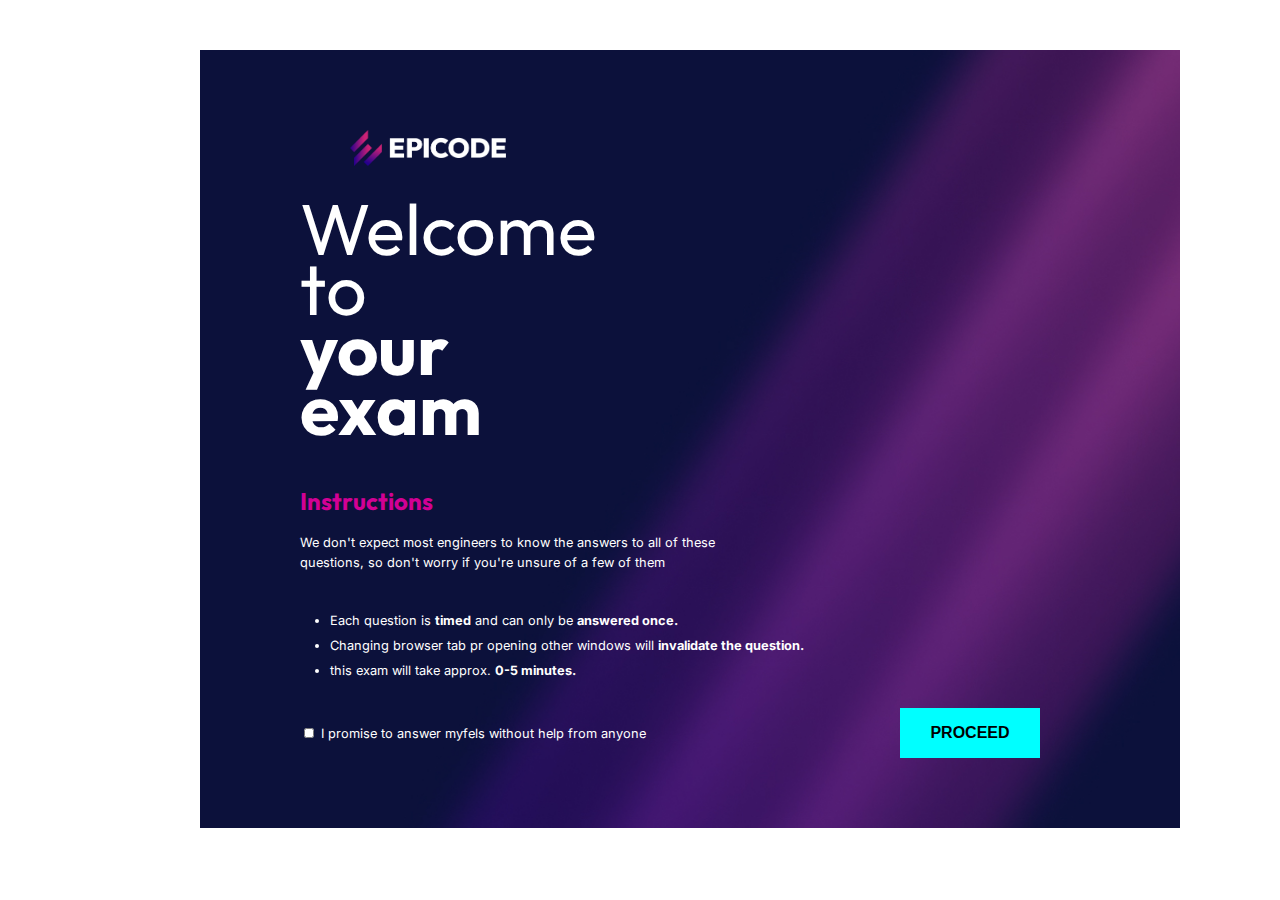
==== build week/index.html @ 97aa7804 "Unionepag3" ====
<!DOCTYPE html>
<html lang="en">

<head>
    <meta charset="UTF-8">
    <meta http-equiv="X-UA-Compatible" content="IE=edge">
    <meta name="viewport" content="width=device-width, initial-scale=1.0">
    <title>Benchmark</title>
    <link rel="stylesheet" href="CSS/style.css">
    <link rel="stylesheet" href="CSS/reset.css">
    <link rel="preconnect" href="https://fonts.googleapis.com">
    <link rel="preconnect" href="https://fonts.gstatic.com" crossorigin>
    <link href="https://fonts.googleapis.com/css2?family=Outfit&display=swap" rel="stylesheet">
    <link rel="preconnect" href="https://fonts.googleapis.com">
    <link rel="preconnect" href="https://fonts.gstatic.com" crossorigin>
    <link href="https://fonts.googleapis.com/css2?family=Inter&display=swap" rel="stylesheet">
</head>

<body>
    <!-- Pagina1 -->


    <div class="container">


        <div class="page1">
            <div class="background">
                <img class="logo" src="assets/epicode_logo.png" alt="Logo-epicode">
                <div class="div_title">
                    <h2 class="title">Welcome to <span class="span"><br>your exam</span></h2>
                </div>

                <div>
                    <h3 class="title_3">Instructions</h3>
                </div>

                <div class="par1">
                    <p class="para">We don't expect most engineers to know the answers to all of these<br> questions, so
                        don't worry if you're unsure of a few of them</p>
                </div>

                <div>
                    <ul class="ul">
                        <li class="list">Each question is <span class="span">timed</span> and can only be <span
                                class="span">answered once.</span></li>
                        <li class="list">Changing browser tab pr opening other windows will <span
                                class="span">invalidate
                                the question.</span></li>
                        <li class="list">this exam will take approx. <span class="span">0-5 minutes.</span></li>
                    </ul>
                </div>

                <div class="bottom1">
                    <div class="bottom">
                        <input class="check" type="checkbox">
                    </div>
                    <div class="bottom">
                        <p class="para">I promise to answer myfels without help from anyone</p>
                    </div>
                    <div class="bottom">
                        <button class="button_p">Proceed</button>
                    </div>

                </div>
            </div>
        </div>
        <!-- Pagina2 -->
        <template>
            <div class="background">

                <img class = "logoEtimer logo" src="assets/epicode_logo.png" alt="Logo-epicode">
                <div id = "cerchio" class = "logoEtimer">
                    <div id="timer"></div>
                </div>


                <div class="multipleChoise">
                    <div class="question">
                        <p>Domanda?</p>
                    </div>
                    <div id="buttons">
                        <div id="buttons12">
                            <button id="button1" class="answersbuttons"></button>
                            <button id="button2" class="answersbuttons"></button>
                        </div>
                        <div id="buttons34">
                            <button id="button3" class="answersbuttons"></button>
                            <button id="button4" class="answersbuttons"></button>
                        </div>

                    </div>
                </div>
                <div id="questionCounter">
                    <p>QUESTION</p>
                </div>
                <!-- <div>
                        <div class="question"></div>
                        <div class="trueFalse">
                            <button>vero</button>
                            <button>falso</button>
                        </div>
                    </div> -->
            </div>
        </template>

            <!-- Pagina 3 -->

        <template>
            <div id="background">
                <div class="container">
                    <img class="logo" src="assets/epicode_logo.png" alt="Logo-epicode">
                
                    <div class="risultato">
                       <p class="titolo">Results</p>
                       <p class="testo">The summary of your answers:</p>
                    </div>
                
            <div class="central">  
                    <div class="rispostecorrette">
                       <p class="percentuale">Correct</p>
                       <p class="percentualenumero"></p>
                       <p class="questions"></p>
                    </div>
                
                    <div class="esamepassato">
                       <p class="gratz">Congratulations!</p>
                       <p class="passed">You passed the exam</p>
                       <p class="certificate">We'll send you the certificate<br>  in few minutes.<br> Check your email (including<br> promotions / spam folder)</p>
                    </div>
                
                    <div class="rispostesbagliate">
                       <p class="percentuale">Wrong</p>
                       <p class="percentualenumero"></p>
                       <p class="questions"></p>
                    </div>
            </div>
                 
               <div class="divbottone">
                    <button class="bottonepagina3" type="button">RATE US</button>
               </div>
            
               </div>    
            </div>
        </template>


    </div>
    <script src="JS/script.js"></script>
</body>

</html>
---- build week/CSS/style.css ----
.background {
    background-image: url(../assets/bg.jpg);
    background-size: cover;
    max-width: 1000px;
    margin: 50px 100px;
    padding: 50px 100px;
}

.logo {
    /* max-width: 160px;*/
    width: 20%;
    margin-top: 30px;
    margin-bottom: 30px;

}


.title {
    color: white;
    font-size: 4.5rem;
    font-family: 'Outfit', sans-serif;
    word-wrap: break-word;
    padding-right: 440px;
    line-height: 60px;
}

.container {
    margin-left: 100px;
}

.div_title {
    margin-bottom: 10px;
}

.title_3 {
    font-size: 1.5rem;
    color: #d20094;
    font-family: 'Outfit', sans-serif;
    margin-bottom: 20px;
    font-weight: bold;
    margin-top: 50px;
}


.para {
    font-family: 'Inter', sans-serif;
    color: white;
    font-size: 0.8rem;
    line-height: 20px;
}



.par1 {
    margin-bottom: 30px;
}

.ul {

    padding-left: 30px;
    font-size: 0.8rem;
    line-height: 15px;
    margin-top: 40px;
    margin-bottom: 30px;

}

.span {
    font-weight: bold;
}

.list {
    font-family: 'Inter', sans-serif;
    color: white;
    margin-top: 10px;
}

.bottom {
    display: inline-block;
}

.button_p {
    background-color: #00FFFF;
    border: none;
    text-transform: uppercase;
    margin-left: 250px;
    width: 140px;
    height: 50px;
    font-size: 1rem;
    font-weight: 800;
    margin-bottom: 20px;
}

.button-p:hover {
    background-color: red;
    transition: 0.7s;
    cursor: pointer;
}


.check {
    background-color: transparent;
    padding: 5px 10px;
    width: 10px;
    height: 10px;
}

/* pagina2 */


.multipleChoise {
    display: flex;
    justify-content: center;
    align-items: center;
    flex-direction: column;
}

#cerchio{
    padding-left: 650px;
}


#timer {
    display: flex;
    color: white;
    border: 15px solid #00FFFF;
    justify-content: center;
    align-items: center;
    background: transparent;
    border-radius: 50%;
    width: 100px;
    height: 100px;
    text-align: center;
}

.logoEtimer{
    display: inline-block;
}


/* .cerchio {
    display: flex;
    justify-content: flex-end;
    position: absolute;
    top: 80px;
    right: 550px;
} */


.question {
    color: white;
    font-size: 3rem;
    font-family: 'Outfit', sans-serif;
    display: flex;
    margin-top: 50px;
    margin-left: 25px;
    margin-right: 25px;
    line-height: 60px;
    text-align: center;
    padding: 10px 70px;
} 

#buttons{
    padding: 10px 50px;
    margin: 25px;
}

.answersbuttons{
    color: white;
    background-color: #9687ab5c;
    border-radius: 50px 50px 50px 50px;
    border: 2px solid white;
    text-align: center;
    padding: 20px 130px;
    margin: 10px;
    /* width: 25%; */
}

.answersbuttons:hover{
    background-color: #BF008D;
}

#questionCounter{
    color: white;
    display: flex;
    justify-content: center;
}

/* Pagina3 */

.logo {
    max-width: 160px;
    margin-top: 30px;
    margin-left: 50px;
    
}

.Guido {
   text-align: center;
}

.risultato {
    text-align: center;
    color: white;
}

.titolo {
    font-size: 3rem;
    font-family: 'Outfit', sans-serif;
    font-weight: bold;
}

.testo {
    font-size: 1.5rem;
    font-family:'Inter', sans-serif;
    margin-top: 10px;
}

.central {
    display: flex;
    justify-content: center;
   margin-top: 30px;
   color: white;
   align-self: center;
   font-family:'Inter', sans-serif;
}

.esamepassato {
    text-align: center;
    margin-left: 80px;
    margin-right: 80px;
    
}

.certificate {
    
}

.passed {
    margin-bottom: 20px;
    font-weight: bold;
    color: #00FFFF;

}

.rispostecorrette {
    
}

.divbottone {
    display: flex;
    justify-content: center;
    margin-top: 30px;
    padding-bottom: 60px;
}

.bottonepagina3 {
    color: white;
    background-color: transparent;
    border: 2px white solid;
    font-family:'Inter', sans-serif;
    font-weight: bold;
    width: 140px;
    height: 50px;
}

.percentuale {
    font-size: 2rem;
}
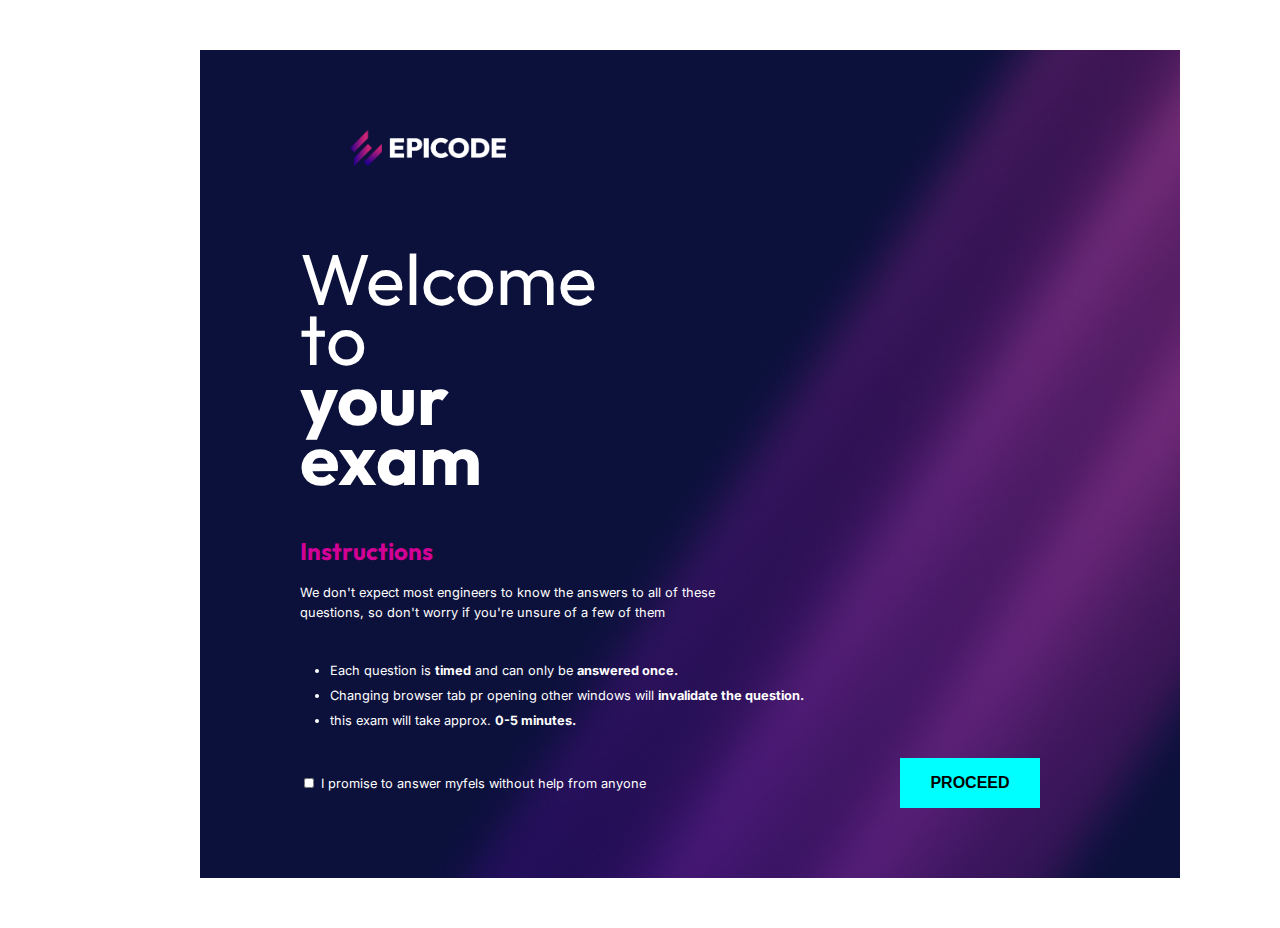
==== commit 90110575: "Pagina4-unione" ====
--- a/build week/index.html
+++ b/build week/index.html
@@ -143,6 +143,42 @@
             </div>
         </template>
 
+            <!-- Pagina4 -->
+
+        <template>
+            <div id="background">
+                <div class="container">
+                       <img class="logo" src="assets/epicode_logo.png" alt="Logo-epicode">
+                
+                       <div class="valutazione">
+                         <p class="titolop4">Tell us how it's going</p>
+                         <p class="votazione">From 0 to 10, how likely are you to recommend EPICODE<br> to a friend or a collegue?</p>
+                       </div>
+                
+                    <div class="stella">
+                        <img src="Assets/star.svg" alt="">
+                        <img src="Assets/star.svg" alt="">
+                        <img src="Assets/star.svg" alt="">
+                        <img src="Assets/star.svg" alt="">
+                        <img src="Assets/star.svg" alt="">
+                        <img src="Assets/star.svg" alt="">
+                        <img src="Assets/star.svg" alt="">
+                        <img src="Assets/star.svg" alt="">
+                        <img src="Assets/star.svg" alt="">
+                        <img src="Assets/star.svg" alt=""> 
+                    </div>
+            
+                        <div class="feedback">
+                           <p class="leaveus">Leave us an open feedback about your experience so far</p>
+                           <input type="text" class="dati" placeholder="Write your comment here">
+            
+                        <div class="divbottonep4">
+                           <button class="bottonepagina4" type="button">MORE INFO</button>
+                        </div>
+                </div>
+              </div>
+        </template>
+
 
     </div>
     <script src="JS/script.js"></script>
--- a/build week/CSS/style.css
+++ b/build week/CSS/style.css
@@ -266,4 +266,89 @@
 
 .percentuale {
     font-size: 2rem;
-}+}
+
+/* Pagina4 */
+
+.logo {
+    max-width: 160px;
+    margin-top: 30px;
+    margin-bottom: 80px;
+    
+}
+
+.titolop4 {
+    color: white;
+    font-size: 3rem;
+    font-family: 'Outfit', sans-serif;
+    text-align: center;
+    justify-content: center;
+    font-weight: bold;
+    margin-bottom: 20px;
+}
+
+.votazione {
+    color: white;
+    font-size: 1.5rem;
+    font-family: 'Outfit', sans-serif;
+    text-align: center;
+    justify-content: center;
+    margin-bottom: 20px;
+}
+
+.stella {
+    display: flex;
+    justify-content: center;
+    margin-bottom: 80px;
+      
+}
+
+.stella img {
+    padding-left: 10px;
+}
+
+.valutazione {
+    padding-bottom: 10px;
+}
+
+
+.leaveus {
+    color: white;
+    font-family: 'Outfit', sans-serif;
+    text-align: center;
+    margin-top: 40px;
+    font-size: 1.5rem;
+
+}
+
+.dati {
+    margin-top: 40px;
+    width: 100%;
+    padding-bottom: 4px;
+    padding-left: 15px;
+    background: transparent;
+    border: none;
+    border-bottom: rgb(185, 32, 185) 1px solid;
+    font-size: 1rem;
+}
+
+.divbottonep4 {
+    display: flex;
+    justify-content: center;
+    margin-top: 40px;
+}
+
+
+
+.bottonepagina4 {
+    background-color: #00FFFF;
+    border: none;
+    text-transform: uppercase;
+    width: 190px;
+    height: 55px;
+    font-size: 1rem;
+    font-weight: 800;
+   
+
+
+}
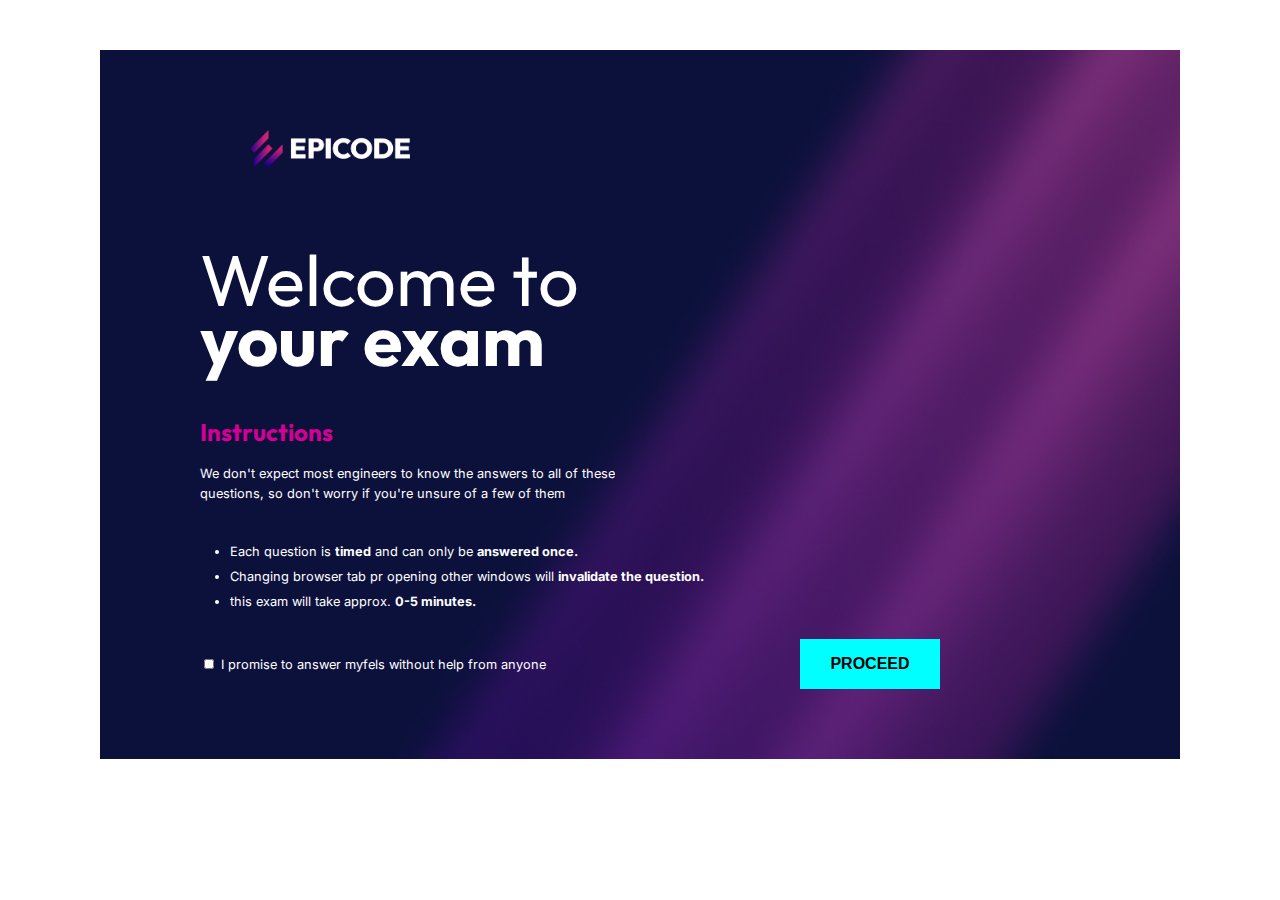
==== commit 9fcc6412: "creo e distruggo le pagine e bottoni" ====
--- a/build week/index.html
+++ b/build week/index.html
@@ -65,7 +65,7 @@
             </div>
         </div>
         <!-- Pagina2 -->
-        <template>
+        <div id = 'page2' class="disappear">
             <div class="background">
 
                 <img class = "logoEtimer logo" src="assets/epicode_logo.png" alt="Logo-epicode">
@@ -79,14 +79,14 @@
                         <p>Domanda?</p>
                     </div>
                     <div id="buttons">
-                        <div id="buttons12">
+                        <!-- <div id="buttons12">
                             <button id="button1" class="answersbuttons"></button>
                             <button id="button2" class="answersbuttons"></button>
                         </div>
                         <div id="buttons34">
                             <button id="button3" class="answersbuttons"></button>
                             <button id="button4" class="answersbuttons"></button>
-                        </div>
+                        </div> -->
 
                     </div>
                 </div>
@@ -101,12 +101,12 @@
                         </div>
                     </div> -->
             </div>
-        </template>
+        </div>
 
             <!-- Pagina 3 -->
 
-        <template>
-            <div id="background">
+        <div id = "page3" class="disappear">
+            <div class = "background">
                 <div class="container">
                     <img class="logo" src="assets/epicode_logo.png" alt="Logo-epicode">
                 
@@ -141,12 +141,12 @@
             
                </div>    
             </div>
-        </template>
+        </div>
 
             <!-- Pagina4 -->
 
-        <template>
-            <div id="background">
+        <div id = "page4" class = "disappear">
+            <div class = "background">
                 <div class="container">
                        <img class="logo" src="assets/epicode_logo.png" alt="Logo-epicode">
                 
@@ -177,7 +177,7 @@
                         </div>
                 </div>
               </div>
-        </template>
+        </div>
 
 
     </div>
--- a/build week/CSS/style.css
+++ b/build week/CSS/style.css
@@ -1,3 +1,9 @@
+.disappear{
+    display: none;
+}
+
+
+
 .background {
     background-image: url(../assets/bg.jpg);
     background-size: cover;
@@ -24,9 +30,9 @@
     line-height: 60px;
 }
 
-.container {
+/* .container {
     margin-left: 100px;
-}
+} */
 
 .div_title {
     margin-bottom: 10px;
@@ -149,10 +155,10 @@
 
 .question {
     color: white;
-    font-size: 3rem;
-    font-family: 'Outfit', sans-serif;
-    display: flex;
-    margin-top: 50px;
+    font-size: 2rem;
+    font-family: 'Outfit', sans-serif;
+    /* display: flex; */
+    margin-top: 30px;
     margin-left: 25px;
     margin-right: 25px;
     line-height: 60px;
